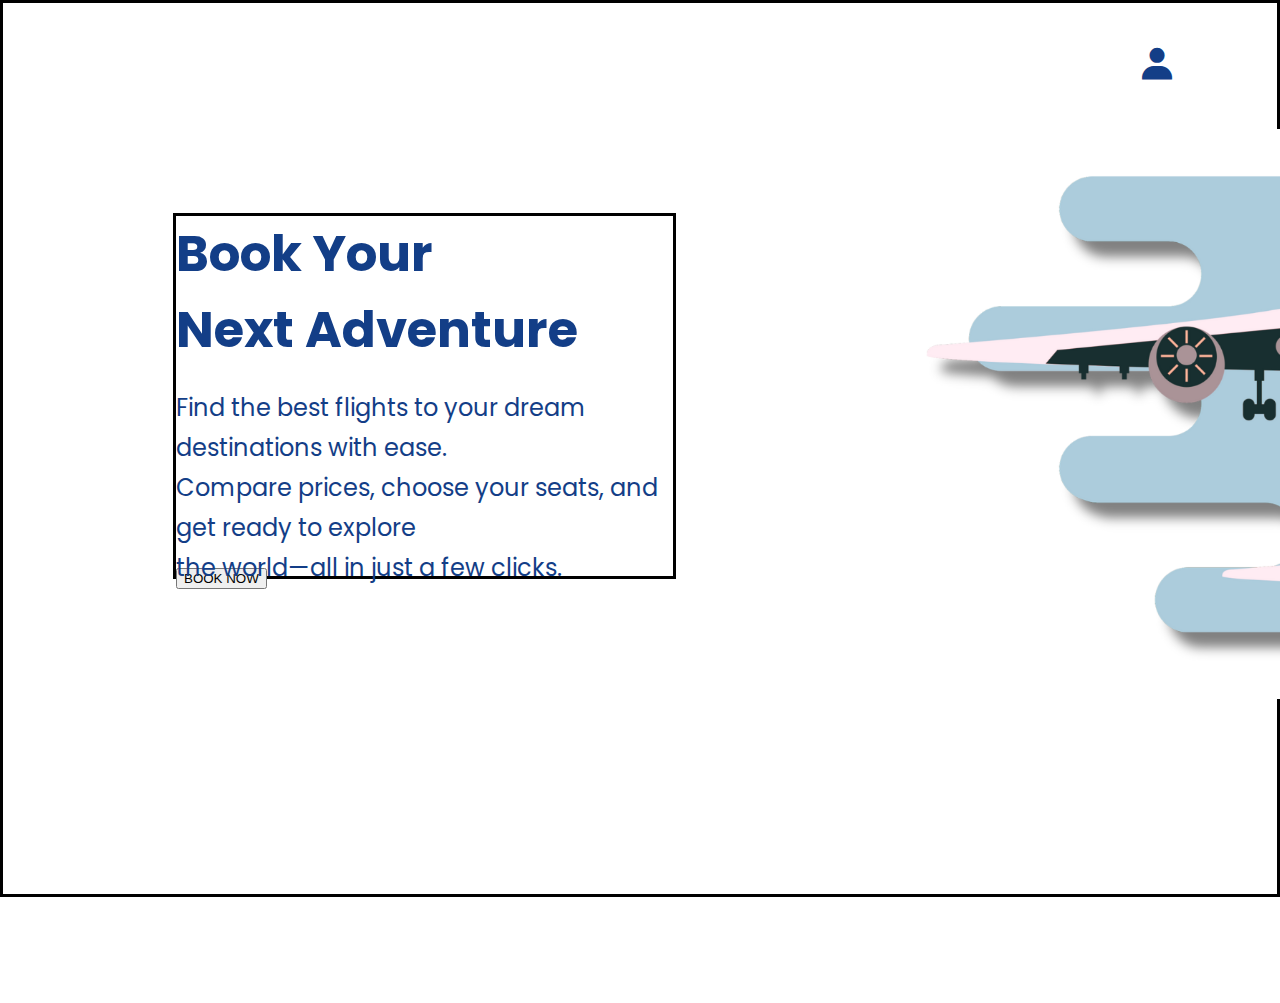
==== Index.html @ a8b1b1bd "first" ====
<!DOCTYPE html>
<html lang="en">
<head>
    <meta charset="UTF-8">
    <meta name="viewport" content="width=device-width, initial-scale=1.0">
    <title>Earlayn</title>
    <link rel="stylesheet" href="style.css">
    <link rel="icon" href="image/Airline.png">
    <link href='https://unpkg.com/boxicons@2.1.4/css/boxicons.min.css' rel='stylesheet'>
</head>
<body>
    
<div class="bodyContent">   

    <div class="logoIndex">
        <img src="image/Airline.png" alt="Logo">
        <h2>EarLayn</h2>
    </div>

    <div class="userIcon">
        <i class='bx bxs-user'></i>
    </div>

     
<div class="indexContainer">
    <div class="content">
          <h1>Book Your <br>
            Next Adventure</h1>
          <p>Find the best flights to your dream destinations with ease. <br> Compare prices, choose your seats, and get ready to explore <br>
            the world—all in just a few clicks.</p>

            <div class="btnBook">
                <button>BOOK NOW</button>
          </div>
    </div>
    <div class="bodyImage">
          <img src="image/Airline (2).png" alt="">
    </div>
</div>

</div>
    
</body>
</html>
---- style.css ----
@import url('https://fonts.googleapis.com/css2?family=Poppins:ital,wght@0,100;0,200;0,300;0,400;0,500;0,600;0,700;0,800;0,900;1,100;1,200;1,300;1,400;1,500;1,600;1,700;1,800;1,900&display=swap');

*{
    margin: 0;
}

body{
    margin: 0;
}
.bodyContent{
    max-width: 1900px;
    height: 99vh;
    border: solid #000;
}

.logoIndex{
    display: flex;
    justify-content: center;
    align-items: center;
    position: relative;
    top: 30px;
    right: 790px;
}

.logoIndex img {
    width: 5%; 
    height: auto;
}
.logoIndex h2{
    position: relative;
    left: 5px;
    font-family: "Poppins", sans-serif;
    color: #133e87;
}
.userIcon {
    font-size: 40px;
    color: #133e87;
    z-index: 1;
    position: relative;
    bottom: 18px;
    float: right;
    right: 100px;
}
.content{
    display: block;
    justify-content: center;
    align-items: center;
    width: 39%;
    height: 40vh;
    position: relative;
    top: 150px;
    left: 170px;
    z-index: 1;
    border: solid #000;
}

.content h1{
    color: #133e87;
    font-size: 50px;
    font-weight: 2000;
    font-family: "Poppins", sans-serif;
}

.content p{
    position: relative;
    top: 20px;
    color: #133e87;
    font-size: 24px;
    line-height: 40px;
    z-index: 1;
    font-family: "Poppins", sans-serif;
}

.bodyImage{
    position: relative;
    bottom: 300px;
    left: 900px;
    max-width: 900px;
}

.bodyImage img{
    width: 100%;
    height: auto;
}
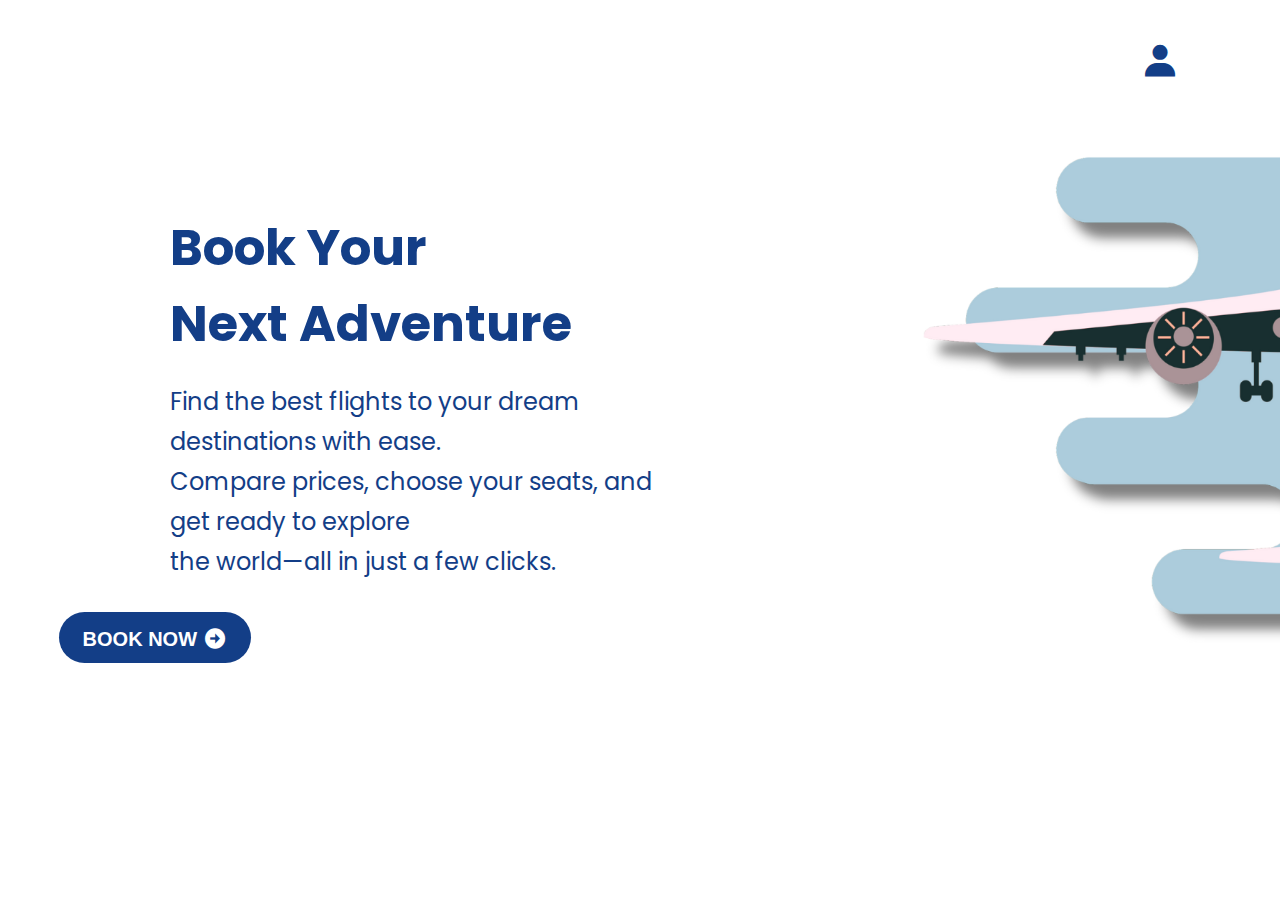
==== commit 7bd7c5e0: "secs" ====
--- a/Index.html
+++ b/Index.html
@@ -8,6 +8,7 @@
     <link rel="icon" href="image/Airline.png">
     <link href='https://unpkg.com/boxicons@2.1.4/css/boxicons.min.css' rel='stylesheet'>
 </head>
+
 <body>
     
 <div class="bodyContent">   
@@ -30,11 +31,19 @@
             the world—all in just a few clicks.</p>
 
             <div class="btnBook">
-                <button>BOOK NOW</button>
+                <a href="dashboard.html">
+                    <button>BOOK NOW <i class='bx bxs-right-arrow-circle'></i></button>
+                </a>
           </div>
     </div>
     <div class="bodyImage">
           <img src="image/Airline (2).png" alt="">
+    </div>
+
+    <div class= "socialIcon">
+        <i class='bx bxl-facebook'></i>
+        <i class='bx bxl-instagram-alt'></i>
+        <i class='bx bxl-twitter'></i>
     </div>
 </div>
 
--- a/style.css
+++ b/style.css
@@ -4,13 +4,9 @@
     margin: 0;
 }
 
-body{
-    margin: 0;
-}
 .bodyContent{
     max-width: 1900px;
     height: 99vh;
-    border: solid #000;
 }
 
 .logoIndex{
@@ -41,17 +37,19 @@
     float: right;
     right: 100px;
 }
+.indexContainer{
+    height: 88vh;
+}
 .content{
     display: block;
     justify-content: center;
     align-items: center;
     width: 39%;
-    height: 40vh;
+    height: 50vh;
     position: relative;
     top: 150px;
     left: 170px;
     z-index: 1;
-    border: solid #000;
 }
 
 .content h1{
@@ -71,9 +69,42 @@
     font-family: "Poppins", sans-serif;
 }
 
+.btnBook {
+    display: flex;
+    justify-content: center;
+    align-items: center;
+    position: relative;
+    top: 50px;
+    right: 265px;
+}
+
+.btnBook button {
+    background-color:#133e87;
+    color: white; 
+    font-size: 20px; 
+    font-weight: 900;
+    padding: 12px 24px; 
+    border: none; 
+    border-radius: 50px; 
+    cursor: pointer;
+    transition: all 0.3s ease; 
+}
+
+.btnBook button:hover {
+    background-color: #1b59c4;
+    color: rgb(0, 0, 0); 
+    transform: scale(1.05); 
+    box-shadow: 0px 4px 8px rgba(0, 0, 0, 0.2); 
+}
+.btnBook i{
+    position: relative;
+    top: 3px;
+    font-size: 24px;
+}
+
 .bodyImage{
     position: relative;
-    bottom: 300px;
+    bottom: 400px;
     left: 900px;
     max-width: 900px;
 }
@@ -81,4 +112,28 @@
 .bodyImage img{
     width: 100%;
     height: auto;
-}+}
+
+.socialIcon {
+    max-width: 5%;
+    display: flex;
+    flex-direction: column; 
+    align-items: center; 
+    position: relative;
+    bottom: 380px;
+    left: 1750px;
+    gap: 15px; 
+}
+
+.socialIcon i {
+    font-size: 24px; 
+    color: #133e87; 
+    transition: color 0.3s ease, transform 0.3s ease; 
+    cursor: pointer;
+}
+
+.socialIcon i:hover {
+    color: #000000; 
+    transform: scale(1.1); 
+}
+
